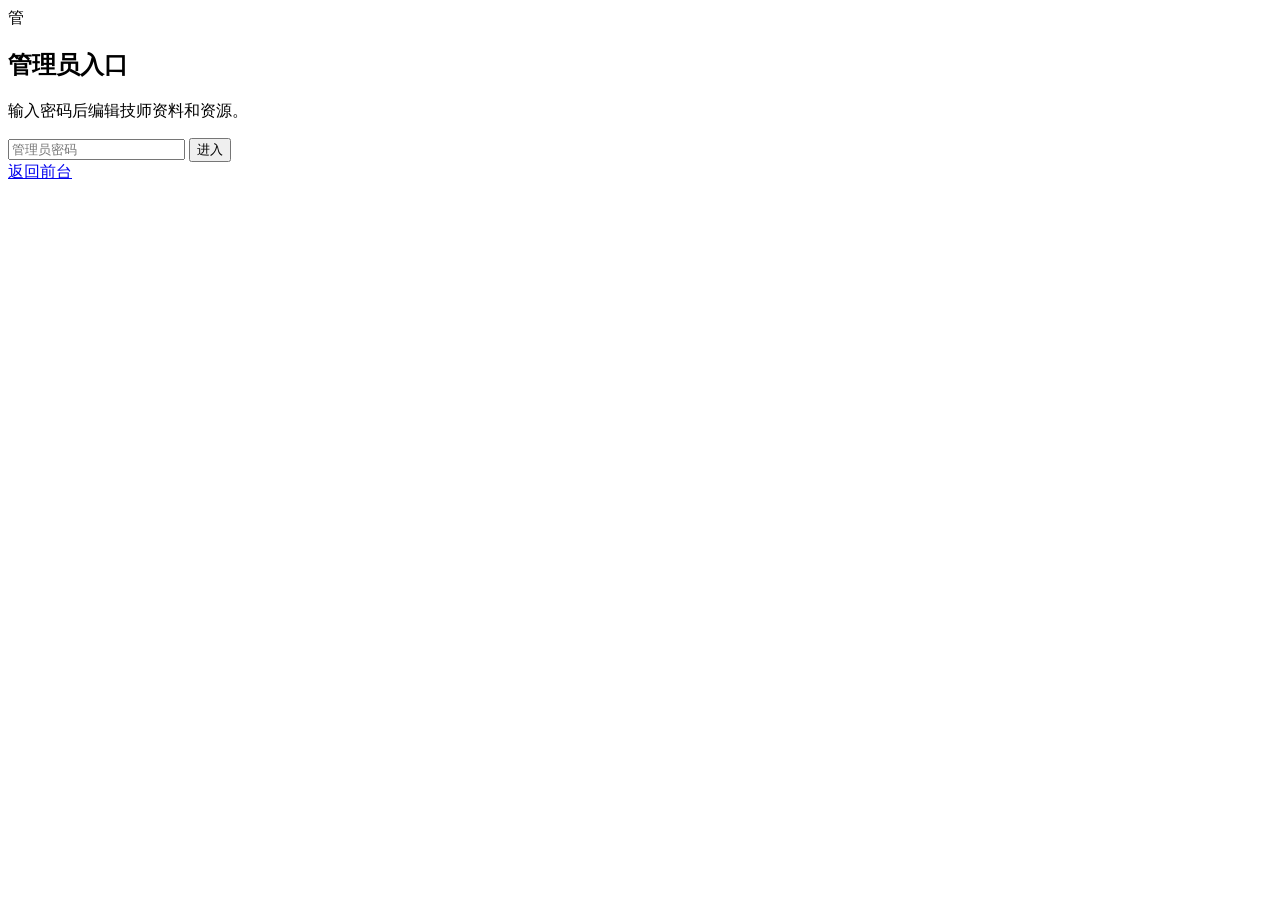
==== admin.html @ 4886234d "ss" ====
<!doctype html>
<html lang="zh-CN">
<head>
  <meta charset="utf-8">
  <meta name="viewport" content="width=device-width, initial-scale=1">
  <title>管理员 · 技师展示页</title>
  <link rel="stylesheet" href="assets/css/admin.css">
</head>
<body>
  <section class="lock-screen" id="lockScreen">
    <div class="lock-card">
      <div class="lock-badge">管</div>
      <h1>管理员入口</h1>
      <p>输入密码后编辑技师资料和资源。</p>
      <div class="lock-row">
        <input id="passwordInput" type="password" inputmode="numeric" autocomplete="current-password" placeholder="管理员密码">
        <button class="btn primary" id="unlockBtn" type="button">进入</button>
      </div>
      <div class="lock-error" id="lockError"></div>
      <a class="back-link" href="index.html">返回前台</a>
    </div>
  </section>

  <section class="admin-app" id="adminApp" hidden>
    <header class="admin-topbar">
      <div class="admin-title">
        <div class="admin-badge">管</div>
        <div>
          <h1>技师管理</h1>
          <p>维护 GitHub Pages 静态数据</p>
        </div>
      </div>
      <div class="admin-actions">
        <a class="btn ghost" href="index.html">返回前台</a>
        <button class="btn" id="chooseFolder" type="button">选择项目文件夹</button>
        <button class="btn primary" id="saveAll" type="button">保存 data.js</button>
      </div>
    </header>

    <main class="admin-shell">
      <aside class="side-panel">
        <div class="side-head">
          <strong>技师列表</strong>
          <span id="countText">0 位</span>
        </div>
        <div class="search-row">
          <input id="searchInput" type="search" placeholder="搜索号码">
          <button class="btn compact" id="addTech" type="button">新增</button>
        </div>
        <div class="folder-status" id="folderStatus">未选择项目文件夹</div>
        <div class="tech-list" id="techList"></div>
      </aside>

      <section class="workbench">
        <div class="workspace-head">
          <div>
            <h2 id="editorTitle">选择一个技师</h2>
            <p id="editorSub">资料、封面和资源统一在这里维护</p>
          </div>
          <div class="editor-actions">
            <label class="btn file-btn">
              添加资源
              <input id="resourceInput" type="file" accept="image/*,video/*" multiple hidden>
            </label>
            <button class="btn danger" id="deleteTech" type="button">移出页面</button>
          </div>
        </div>

        <div class="editor-grid">
          <form class="info-panel" id="editorForm">
            <h3>基础信息</h3>
            <div class="form-grid">
              <label>技师号码<input id="numberInput" required></label>
              <label>分类<input id="categoryInput" placeholder="例如：星际"></label>
              <label>颜值<input id="appearanceInput"></label>
              <label>身材<input id="figureInput"></label>
              <label>罩杯<input id="cupInput"></label>
              <label>尺度<input id="scaleInput"></label>
              <label>年龄<input id="ageInput"></label>
              <label>歌声<input id="singingInput"></label>
              <label class="wide">备注<textarea id="commentInput" rows="5"></textarea></label>
            </div>
          </form>

          <section class="preview-panel">
            <h3>当前封面</h3>
            <div class="cover-preview" id="coverPreview"></div>
            <p>点击下方资源的“设为封面”后，再保存 data.js。</p>
          </section>
        </div>

        <section class="resource-panel">
          <div class="resource-head">
            <div>
              <h3>资源管理</h3>
              <p>添加资源会复制到 assets/media/号码/，移出页面不会删除源文件。</p>
            </div>
          </div>
          <div class="media-grid" id="mediaGrid"></div>
        </section>
      </section>
    </main>
  </section>

  <script src="data.js"></script>
  <script src="assets/js/admin.js"></script>
</body>
</html>
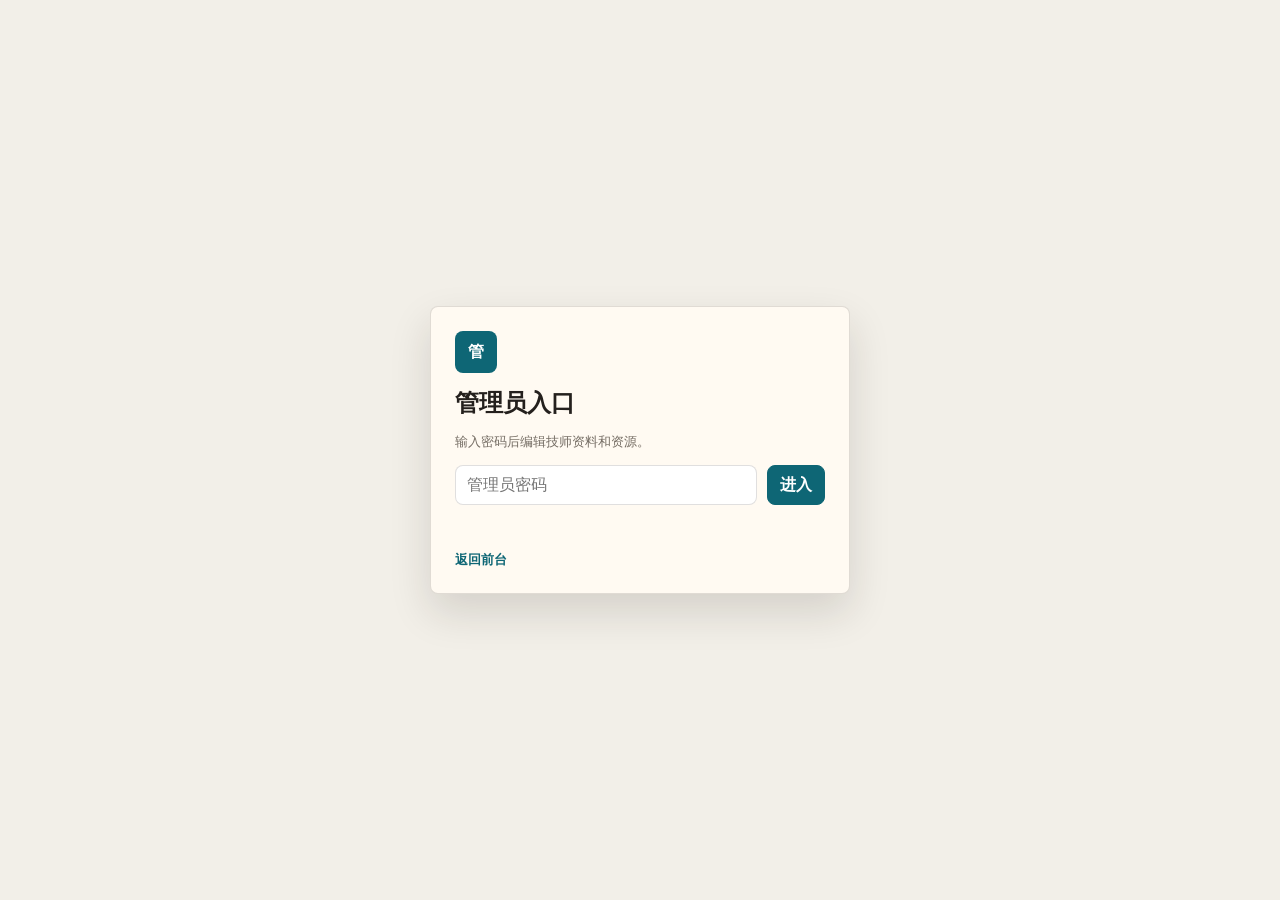
==== commit 747aba58: "ss" ====
--- a/admin.html
+++ b/admin.html
@@ -4,7 +4,7 @@
   <meta charset="utf-8">
   <meta name="viewport" content="width=device-width, initial-scale=1">
   <title>管理员 · 技师展示页</title>
-  <link rel="stylesheet" href="assets/css/admin.css">
+  <link rel="stylesheet" href="assets/css/admin.css?v=20260626-2">
 </head>
 <body>
   <section class="lock-screen" id="lockScreen">
@@ -14,7 +14,7 @@
       <p>输入密码后编辑技师资料和资源。</p>
       <div class="lock-row">
         <input id="passwordInput" type="password" inputmode="numeric" autocomplete="current-password" placeholder="管理员密码">
-        <button class="btn primary" id="unlockBtn" type="button">进入</button>
+        <button class="btn primary" id="unlockBtn" type="button" onclick="window.massageAdminUnlock && window.massageAdminUnlock()">进入</button>
       </div>
       <div class="lock-error" id="lockError"></div>
       <a class="back-link" href="index.html">返回前台</a>
@@ -103,6 +103,6 @@
   </section>
 
   <script src="data.js"></script>
-  <script src="assets/js/admin.js"></script>
+  <script src="assets/js/admin.js?v=20260626-2"></script>
 </body>
 </html>
--- a/assets/css/admin.css
+++ b/assets/css/admin.css
@@ -0,0 +1,66 @@
+:root {
+  --bg: #f2efe8;
+  --paper: #fffaf2;
+  --ink: #24201d;
+  --muted: #756d64;
+  --line: rgba(36,32,29,.14);
+  --brand: #0e6675;
+  --brand-soft: rgba(14,102,117,.1);
+  --danger: #a83224;
+  --shadow: 0 18px 42px rgba(33,26,20,.14);
+  font-family: "Microsoft YaHei", "PingFang SC", "Segoe UI", Arial, sans-serif;
+}
+* { box-sizing: border-box; }
+body { margin: 0; min-height: 100vh; background: var(--bg); color: var(--ink); }
+button, input, textarea { font: inherit; }
+button { cursor: pointer; }
+.lock-screen { min-height: 100vh; display: grid; place-items: center; padding: 24px; }
+.lock-card { width: min(420px, 100%); border: 1px solid var(--line); border-radius: 8px; background: var(--paper); box-shadow: var(--shadow); padding: 24px; display: grid; gap: 14px; }
+.lock-badge, .admin-badge { width: 42px; height: 42px; border-radius: 8px; display: grid; place-items: center; background: var(--brand); color: #fff; font-weight: 850; }
+h1, h2, h3, p { margin: 0; }
+p, .folder-status, .lock-error, .side-head span { color: var(--muted); font-size: 13px; }
+.lock-row { display: grid; grid-template-columns: 1fr auto; gap: 10px; }
+.lock-error { min-height: 18px; color: var(--danger); }
+.back-link { color: var(--brand); font-size: 13px; font-weight: 700; text-decoration: none; }
+.admin-topbar { min-height: 74px; border-bottom: 1px solid var(--line); background: rgba(255,250,242,.94); display: flex; align-items: center; justify-content: space-between; gap: 16px; padding: 14px 22px; position: sticky; top: 0; z-index: 3; }
+.admin-title { display: flex; align-items: center; gap: 12px; }
+.admin-actions, .editor-actions, .search-row, .resource-head { display: flex; gap: 10px; align-items: center; flex-wrap: wrap; }
+.btn { min-height: 38px; border-radius: 8px; border: 1px solid var(--line); background: #fff; color: var(--ink); padding: 0 12px; display: inline-flex; align-items: center; justify-content: center; text-decoration: none; font-weight: 750; }
+.btn.primary { background: var(--brand); color: #fff; border-color: var(--brand); }
+.btn.danger { background: var(--danger); color: #fff; border-color: var(--danger); }
+.btn.ghost { background: transparent; }
+.btn.compact { padding: 0 10px; }
+input, textarea { width: 100%; border: 1px solid var(--line); border-radius: 8px; padding: 10px 11px; background: #fff; color: var(--ink); outline: none; }
+input:focus, textarea:focus { border-color: var(--brand); box-shadow: 0 0 0 3px rgba(14,102,117,.12); }
+.admin-shell { width: min(1420px, calc(100vw - 28px)); margin: 18px auto 30px; display: grid; grid-template-columns: 310px 1fr; gap: 16px; align-items: start; }
+.side-panel, .workbench, .info-panel, .preview-panel, .resource-panel { border: 1px solid var(--line); border-radius: 8px; background: var(--paper); box-shadow: var(--shadow); }
+.side-panel { padding: 14px; display: grid; gap: 12px; max-height: calc(100vh - 112px); position: sticky; top: 92px; }
+.side-head { display: flex; align-items: center; justify-content: space-between; gap: 12px; }
+.tech-list { display: grid; gap: 7px; overflow: auto; padding-right: 2px; }
+.tech-row { min-height: 44px; border: 1px solid var(--line); border-radius: 8px; background: #fff; padding: 0 10px; display: flex; align-items: center; justify-content: space-between; gap: 8px; }
+.tech-row.active { border-color: var(--brand); background: var(--brand-soft); }
+.tech-row small { color: var(--muted); }
+.workbench { padding: 16px; display: grid; gap: 16px; }
+.workspace-head { display: flex; align-items: flex-start; justify-content: space-between; gap: 16px; }
+.editor-grid { display: grid; grid-template-columns: 1fr 280px; gap: 14px; align-items: stretch; }
+.info-panel, .preview-panel, .resource-panel { box-shadow: none; padding: 14px; display: grid; gap: 12px; }
+.form-grid { display: grid; grid-template-columns: repeat(4, minmax(0, 1fr)); gap: 12px; }
+label { display: grid; gap: 6px; color: var(--muted); font-size: 13px; }
+.wide { grid-column: 1 / -1; }
+.cover-preview { border: 1px solid var(--line); border-radius: 8px; background: #eee7dd; overflow: hidden; aspect-ratio: 3 / 4; display: grid; place-items: center; color: var(--muted); }
+.cover-preview img, .cover-preview video { width: 100%; height: 100%; object-fit: cover; }
+.resource-head { justify-content: space-between; }
+.media-grid { display: grid; grid-template-columns: repeat(auto-fill, minmax(178px, 1fr)); gap: 12px; }
+.media-card { border: 1px solid var(--line); border-radius: 8px; overflow: hidden; background: #fff; display: grid; }
+.media-card img, .media-card video { width: 100%; aspect-ratio: 3 / 4; object-fit: cover; background: #111; }
+.media-card-body { padding: 9px; display: grid; gap: 8px; }
+.media-card-name { color: var(--muted); font-size: 12px; overflow-wrap: anywhere; }
+.media-card-actions { display: flex; gap: 8px; flex-wrap: wrap; }
+.cover-badge { color: var(--brand); font-size: 12px; font-weight: 850; }
+@media (max-width: 980px) {
+  .admin-topbar, .workspace-head { align-items: flex-start; flex-direction: column; }
+  .admin-shell { grid-template-columns: 1fr; }
+  .side-panel { position: static; max-height: none; }
+  .editor-grid { grid-template-columns: 1fr; }
+  .form-grid { grid-template-columns: repeat(2, minmax(0, 1fr)); }
+}
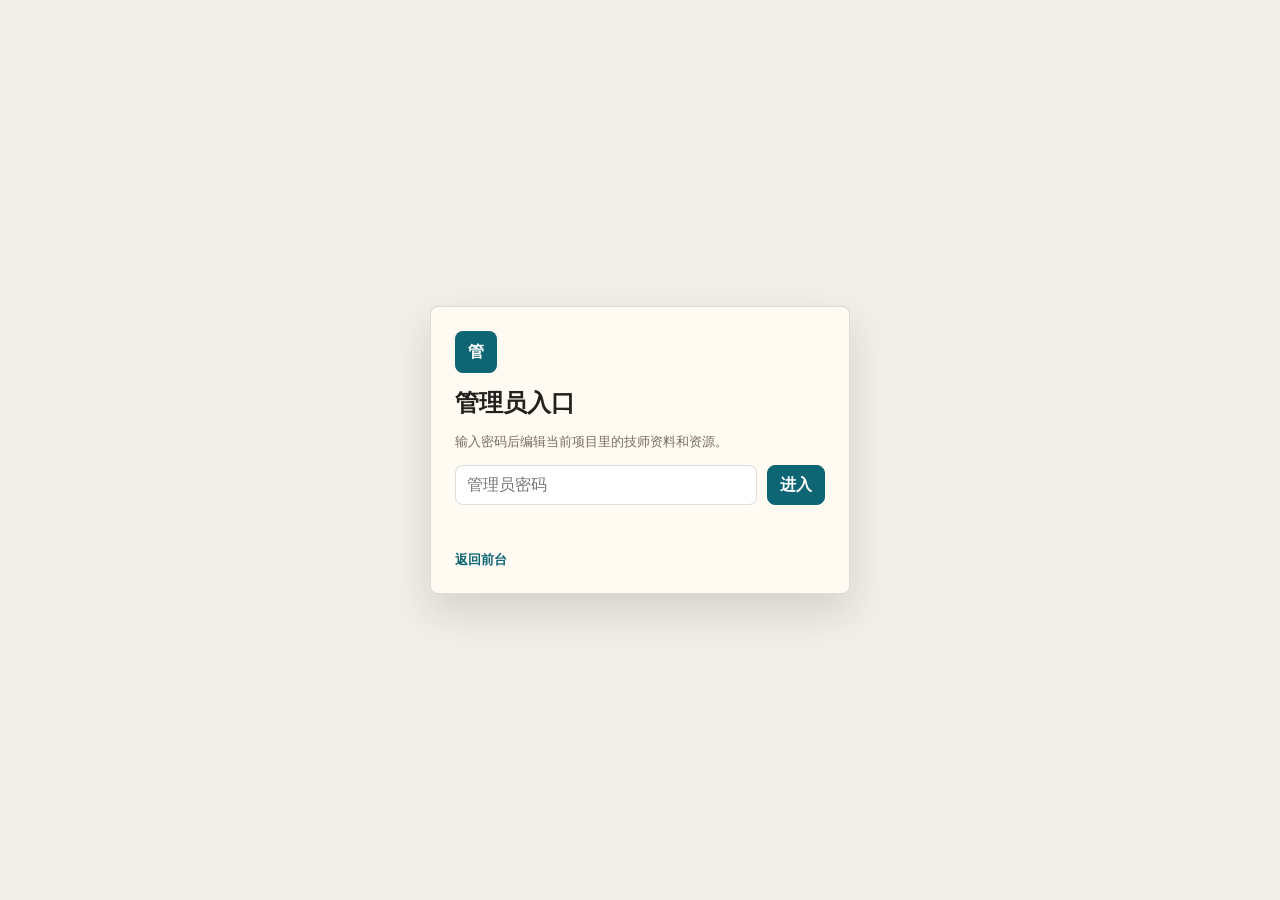
==== commit 38c3c15e: "ss" ====
--- a/admin.html
+++ b/admin.html
@@ -4,17 +4,17 @@
   <meta charset="utf-8">
   <meta name="viewport" content="width=device-width, initial-scale=1">
   <title>管理员 · 技师展示页</title>
-  <link rel="stylesheet" href="assets/css/admin.css?v=20260626-2">
+  <link rel="stylesheet" href="assets/css/admin.css?v=20260626-7">
 </head>
 <body>
   <section class="lock-screen" id="lockScreen">
     <div class="lock-card">
       <div class="lock-badge">管</div>
       <h1>管理员入口</h1>
-      <p>输入密码后编辑技师资料和资源。</p>
+      <p>输入密码后编辑当前项目里的技师资料和资源。</p>
       <div class="lock-row">
         <input id="passwordInput" type="password" inputmode="numeric" autocomplete="current-password" placeholder="管理员密码">
-        <button class="btn primary" id="unlockBtn" type="button" onclick="window.massageAdminUnlock && window.massageAdminUnlock()">进入</button>
+        <button class="btn primary" id="unlockBtn" type="button">进入</button>
       </div>
       <div class="lock-error" id="lockError"></div>
       <a class="back-link" href="index.html">返回前台</a>
@@ -27,13 +27,12 @@
         <div class="admin-badge">管</div>
         <div>
           <h1>技师管理</h1>
-          <p>维护 GitHub Pages 静态数据</p>
+          <p id="projectStatus">当前项目：F:\ideaProjects\ThingShouldBeRemember</p>
         </div>
       </div>
       <div class="admin-actions">
         <a class="btn ghost" href="index.html">返回前台</a>
-        <button class="btn" id="chooseFolder" type="button">选择项目文件夹</button>
-        <button class="btn primary" id="saveAll" type="button">保存 data.js</button>
+        <button class="btn primary" id="saveTop" type="button">保存修改</button>
       </div>
     </header>
 
@@ -43,12 +42,19 @@
           <strong>技师列表</strong>
           <span id="countText">0 位</span>
         </div>
+        <label class="select-label">
+          快速选择
+          <select id="techSelect"></select>
+        </label>
         <div class="search-row">
           <input id="searchInput" type="search" placeholder="搜索号码">
           <button class="btn compact" id="addTech" type="button">新增</button>
         </div>
-        <div class="folder-status" id="folderStatus">未选择项目文件夹</div>
-        <div class="tech-list" id="techList"></div>
+        <div class="folder-status" id="saveStatus">修改后点击保存写入本地文件</div>
+        <label class="select-label">
+          列表选择
+          <select class="tech-list-select" id="techList"></select>
+        </label>
       </aside>
 
       <section class="workbench">
@@ -58,6 +64,10 @@
             <p id="editorSub">资料、封面和资源统一在这里维护</p>
           </div>
           <div class="editor-actions">
+            <label class="toolbar-select">
+              当前技师
+              <select id="editorTechSelect"></select>
+            </label>
             <label class="btn file-btn">
               添加资源
               <input id="resourceInput" type="file" accept="image/*,video/*" multiple hidden>
@@ -80,12 +90,15 @@
               <label>歌声<input id="singingInput"></label>
               <label class="wide">备注<textarea id="commentInput" rows="5"></textarea></label>
             </div>
+            <div class="form-footer">
+              <button class="btn primary" id="saveCurrent" type="button">保存修改</button>
+            </div>
           </form>
 
           <section class="preview-panel">
             <h3>当前封面</h3>
             <div class="cover-preview" id="coverPreview"></div>
-            <p>点击下方资源的“设为封面”后，再保存 data.js。</p>
+            <p>点击下方资源的“设为封面”，再保存修改。</p>
           </section>
         </div>
 
@@ -93,7 +106,7 @@
           <div class="resource-head">
             <div>
               <h3>资源管理</h3>
-              <p>添加资源会复制到 assets/media/号码/，移出页面不会删除源文件。</p>
+              <p>添加资源会直接写入 assets/media/号码/，移出页面不会删除文件。</p>
             </div>
           </div>
           <div class="media-grid" id="mediaGrid"></div>
@@ -102,7 +115,8 @@
     </main>
   </section>
 
+  <div class="toast" id="toast" hidden></div>
   <script src="data.js"></script>
-  <script src="assets/js/admin.js?v=20260626-2"></script>
+  <script src="assets/js/admin.js?v=20260626-7"></script>
 </body>
 </html>
--- a/assets/css/admin.css
+++ b/assets/css/admin.css
@@ -12,34 +12,34 @@
 }
 * { box-sizing: border-box; }
 body { margin: 0; min-height: 100vh; background: var(--bg); color: var(--ink); }
-button, input, textarea { font: inherit; }
+button, input, textarea, select { font: inherit; }
 button { cursor: pointer; }
 .lock-screen { min-height: 100vh; display: grid; place-items: center; padding: 24px; }
 .lock-card { width: min(420px, 100%); border: 1px solid var(--line); border-radius: 8px; background: var(--paper); box-shadow: var(--shadow); padding: 24px; display: grid; gap: 14px; }
 .lock-badge, .admin-badge { width: 42px; height: 42px; border-radius: 8px; display: grid; place-items: center; background: var(--brand); color: #fff; font-weight: 850; }
 h1, h2, h3, p { margin: 0; }
-p, .folder-status, .lock-error, .side-head span { color: var(--muted); font-size: 13px; }
+p, .folder-status, .lock-error, .side-head span, .select-label { color: var(--muted); font-size: 13px; }
 .lock-row { display: grid; grid-template-columns: 1fr auto; gap: 10px; }
 .lock-error { min-height: 18px; color: var(--danger); }
 .back-link { color: var(--brand); font-size: 13px; font-weight: 700; text-decoration: none; }
 .admin-topbar { min-height: 74px; border-bottom: 1px solid var(--line); background: rgba(255,250,242,.94); display: flex; align-items: center; justify-content: space-between; gap: 16px; padding: 14px 22px; position: sticky; top: 0; z-index: 3; }
 .admin-title { display: flex; align-items: center; gap: 12px; }
-.admin-actions, .editor-actions, .search-row, .resource-head { display: flex; gap: 10px; align-items: center; flex-wrap: wrap; }
+.admin-actions, .editor-actions, .search-row, .resource-head, .form-footer { display: flex; gap: 10px; align-items: center; flex-wrap: wrap; }
+.toolbar-select { min-width: 180px; display: grid; gap: 5px; color: var(--muted); font-size: 12px; }
+.toolbar-select select { min-height: 38px; padding: 0 34px 0 10px; font-weight: 800; color: var(--ink); }
 .btn { min-height: 38px; border-radius: 8px; border: 1px solid var(--line); background: #fff; color: var(--ink); padding: 0 12px; display: inline-flex; align-items: center; justify-content: center; text-decoration: none; font-weight: 750; }
 .btn.primary { background: var(--brand); color: #fff; border-color: var(--brand); }
 .btn.danger { background: var(--danger); color: #fff; border-color: var(--danger); }
 .btn.ghost { background: transparent; }
 .btn.compact { padding: 0 10px; }
-input, textarea { width: 100%; border: 1px solid var(--line); border-radius: 8px; padding: 10px 11px; background: #fff; color: var(--ink); outline: none; }
-input:focus, textarea:focus { border-color: var(--brand); box-shadow: 0 0 0 3px rgba(14,102,117,.12); }
+input, textarea, select { width: 100%; border: 1px solid var(--line); border-radius: 8px; padding: 10px 11px; background: #fff; color: var(--ink); outline: none; }
+input:focus, textarea:focus, select:focus { border-color: var(--brand); box-shadow: 0 0 0 3px rgba(14,102,117,.12); }
 .admin-shell { width: min(1420px, calc(100vw - 28px)); margin: 18px auto 30px; display: grid; grid-template-columns: 310px 1fr; gap: 16px; align-items: start; }
 .side-panel, .workbench, .info-panel, .preview-panel, .resource-panel { border: 1px solid var(--line); border-radius: 8px; background: var(--paper); box-shadow: var(--shadow); }
 .side-panel { padding: 14px; display: grid; gap: 12px; max-height: calc(100vh - 112px); position: sticky; top: 92px; }
 .side-head { display: flex; align-items: center; justify-content: space-between; gap: 12px; }
-.tech-list { display: grid; gap: 7px; overflow: auto; padding-right: 2px; }
-.tech-row { min-height: 44px; border: 1px solid var(--line); border-radius: 8px; background: #fff; padding: 0 10px; display: flex; align-items: center; justify-content: space-between; gap: 8px; }
-.tech-row.active { border-color: var(--brand); background: var(--brand-soft); }
-.tech-row small { color: var(--muted); }
+.select-label { display: grid; gap: 6px; }
+.tech-list-select { min-height: 46px; font-weight: 800; }
 .workbench { padding: 16px; display: grid; gap: 16px; }
 .workspace-head { display: flex; align-items: flex-start; justify-content: space-between; gap: 16px; }
 .editor-grid { display: grid; grid-template-columns: 1fr 280px; gap: 14px; align-items: stretch; }
@@ -47,6 +47,7 @@
 .form-grid { display: grid; grid-template-columns: repeat(4, minmax(0, 1fr)); gap: 12px; }
 label { display: grid; gap: 6px; color: var(--muted); font-size: 13px; }
 .wide { grid-column: 1 / -1; }
+.form-footer { justify-content: flex-end; border-top: 1px solid var(--line); padding-top: 12px; }
 .cover-preview { border: 1px solid var(--line); border-radius: 8px; background: #eee7dd; overflow: hidden; aspect-ratio: 3 / 4; display: grid; place-items: center; color: var(--muted); }
 .cover-preview img, .cover-preview video { width: 100%; height: 100%; object-fit: cover; }
 .resource-head { justify-content: space-between; }
@@ -57,6 +58,21 @@
 .media-card-name { color: var(--muted); font-size: 12px; overflow-wrap: anywhere; }
 .media-card-actions { display: flex; gap: 8px; flex-wrap: wrap; }
 .cover-badge { color: var(--brand); font-size: 12px; font-weight: 850; }
+.toast {
+  position: fixed;
+  right: 22px;
+  top: 88px;
+  z-index: 20;
+  max-width: min(360px, calc(100vw - 44px));
+  border: 1px solid rgba(14,102,117,.22);
+  border-radius: 8px;
+  background: #0e6675;
+  color: #fff;
+  box-shadow: var(--shadow);
+  padding: 12px 14px;
+  font-weight: 850;
+}
+.toast[hidden] { display: none; }
 @media (max-width: 980px) {
   .admin-topbar, .workspace-head { align-items: flex-start; flex-direction: column; }
   .admin-shell { grid-template-columns: 1fr; }
